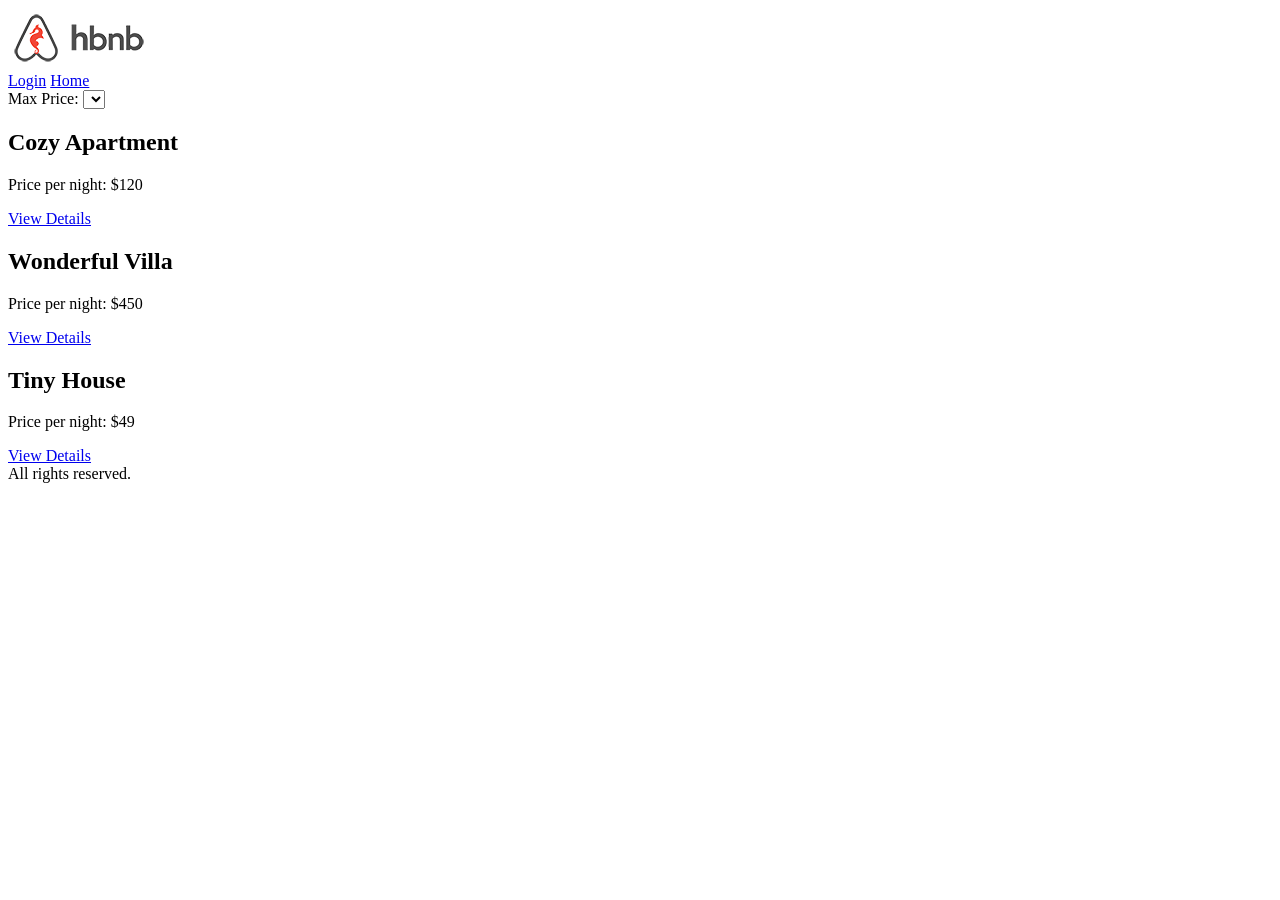
==== part4/hbnb/index.html @ 1da1dd75 "add: first steps of the T0" ====
<!doctype html>
<html lang="en">
  <head>
    <meta charset="UTF-8" />
    <meta name="viewport" content="width=device-width, initial-scale=1.0" />
    <title>List of Places</title>
    <link rel="stylesheet" href="styles.css" />
  </head>
  <body>
    <header>
      <img src="images/logo.png" alt="Application logo" class="logo" />
      <nav>
        <a href="login.html" class="login-button">Login</a>
        <a href="index.html">Home</a>
      </nav>
    </header>
    <main>
      <section id="filter">
        <label for="price-filter">Max Price:</label>
        <select id="price-filter">
          <!-- Options will be populated dynamically -->
        </select>
      </section>
      <section id="places-list">
        <article class="place-card">
          <h2>Cozy Apartment</h2>
          <p>Price per night: $120</p>
          <a href="place.html" class="details-button">View Details</a>
        </article>
        <article class="place-card">
          <h2>Wonderful Villa</h2>
          <p>Price per night: $450</p>
          <a href="place.html" class="details-button">View Details</a>
        </article>
        <article class="place-card">
          <h2>Tiny House</h2>
          <p>Price per night: $49</p>
          <a href="place.html" class="details-button">View Details</a>
        </article>
      </section>
    </main>
    <script src="scripts.js"></script>
    <footer>All rights reserved.</footer>
  </body>
</html>
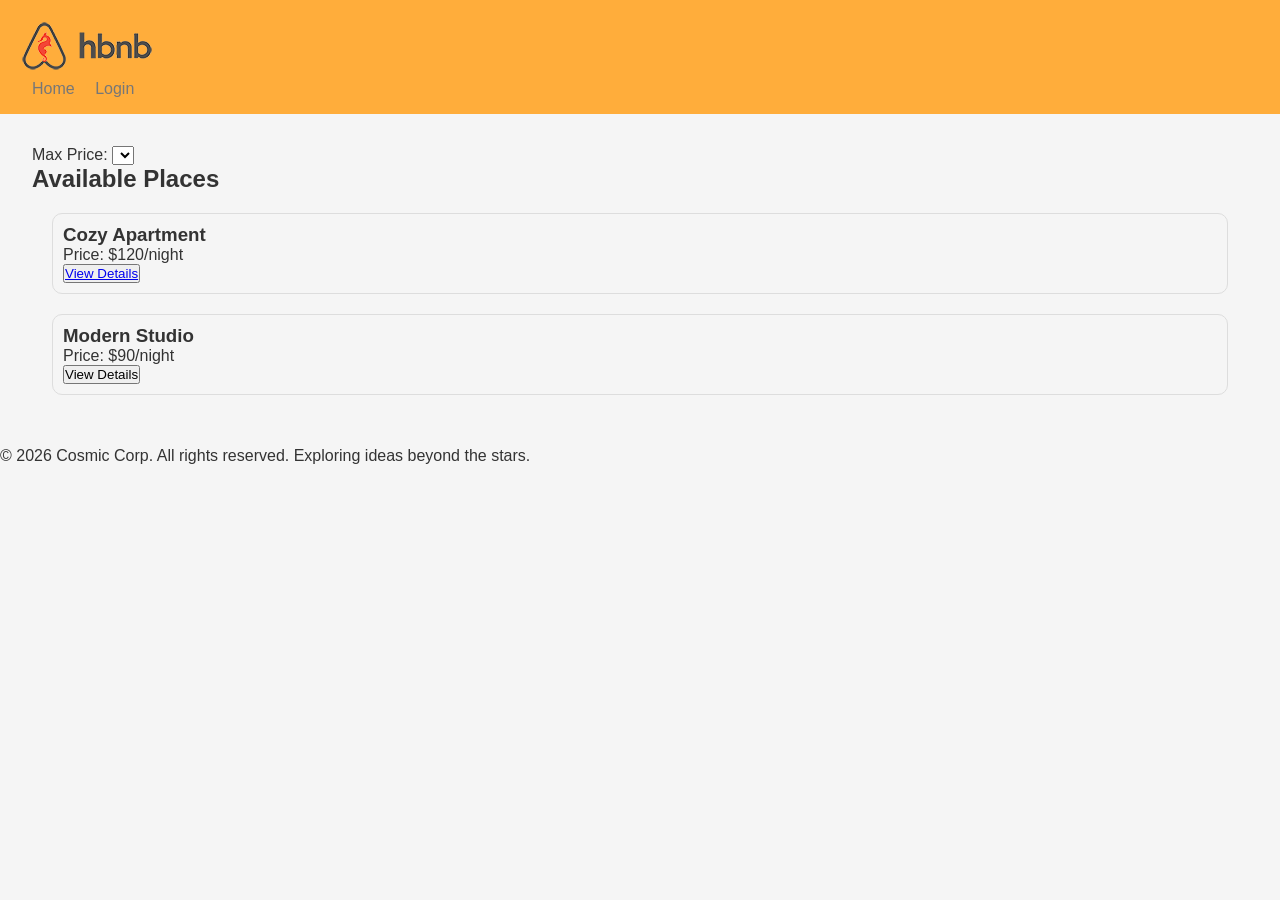
==== commit eea5d930: "Refactor: Remove user, review, and repository models; restructure project - Deleted Review and User " ====
--- a/part4/hbnb/index.html
+++ b/part4/hbnb/index.html
@@ -1,45 +1,50 @@
-<!doctype html>
+<!DOCTYPE html>
 <html lang="en">
-  <head>
-    <meta charset="UTF-8" />
-    <meta name="viewport" content="width=device-width, initial-scale=1.0" />
-    <title>List of Places</title>
-    <link rel="stylesheet" href="styles.css" />
-  </head>
-  <body>
-    <header>
-      <img src="images/logo.png" alt="Application logo" class="logo" />
-      <nav>
-        <a href="login.html" class="login-button">Login</a>
-        <a href="index.html">Home</a>
-      </nav>
-    </header>
-    <main>
-      <section id="filter">
-        <label for="price-filter">Max Price:</label>
-        <select id="price-filter">
-          <!-- Options will be populated dynamically -->
-        </select>
-      </section>
-      <section id="places-list">
-        <article class="place-card">
-          <h2>Cozy Apartment</h2>
-          <p>Price per night: $120</p>
-          <a href="place.html" class="details-button">View Details</a>
-        </article>
-        <article class="place-card">
-          <h2>Wonderful Villa</h2>
-          <p>Price per night: $450</p>
-          <a href="place.html" class="details-button">View Details</a>
-        </article>
-        <article class="place-card">
-          <h2>Tiny House</h2>
-          <p>Price per night: $49</p>
-          <a href="place.html" class="details-button">View Details</a>
-        </article>
-      </section>
-    </main>
-    <script src="scripts.js"></script>
-    <footer>All rights reserved.</footer>
-  </body>
+
+<head>
+  <meta charset="UTF-8">
+  <meta name="viewport" content="width=device-width, initial-scale=1.0">
+  <title>List of Places</title>
+  <link rel="stylesheet" href="styles.css">
+</head>
+
+<body>
+  <header>
+    <img src="images/logo.png" alt="logo.png">
+    <nav>
+      <a href="index.html">Home</a>
+      <a href="login.html">Login</a>
+    </nav>
+  </header>
+  <main>
+    <section id="filter">
+      <label for="price-filter">Max Price:</label>
+      <select id="price-filter">
+        <!-- Options will be populated dynamically -->
+      </select>
+    </section>
+    <section id="places-list">
+      <!-- List of places will be populated dynamically -->
+
+      <h2>Available Places</h2>
+
+      <article class="place-card">
+        <h3>Cozy Apartment</h3>
+        <p>Price: $120/night</p>
+        <button class="details-button"><a href="place.html">View Details</a></button>
+      </article>
+
+      <article class="place-card">
+        <h3>Modern Studio</h3>
+        <p>Price: $90/night</p>
+        <button class="details-button">View Details</button>
+      </article>
+    </section>
+  </main>
+  <footer>
+    <p>© 2026 Cosmic Corp. All rights reserved. Exploring ideas beyond the stars.</p>
+  </footer>
+  <script src="scripts.js"></script>
+</body>
+
 </html>
--- a/part4/hbnb/styles.css
+++ b/part4/hbnb/styles.css
@@ -0,0 +1,44 @@
+:root {
+    --primary-color: #ffad3b;
+    --secondary-color: #2a6f97;
+    --third-color: #f5f5f5;
+
+    --text-color: #333333;
+    --text-light: #777777;
+}
+
+* {
+    box-sizing: border-box;
+    margin: 0;
+    padding: 0;
+    font-family: Arial, sans-serif;
+}
+
+body {
+    background-color: var(--third-color);
+    color: var(--text-color);
+}
+
+header {
+    background-color: var(--primary-color);
+    color: #fff;
+    padding: 1rem;
+}
+
+nav a {
+    color: var(--text-light);
+    text-decoration: none;
+    margin-left: 1rem;
+}
+
+main {
+    padding: 2rem;
+}
+
+.review-card,
+.place-card {
+  margin: 20px;
+  padding: 10px;
+  border: 1px solid #ddd;
+  border-radius: 10px;
+}
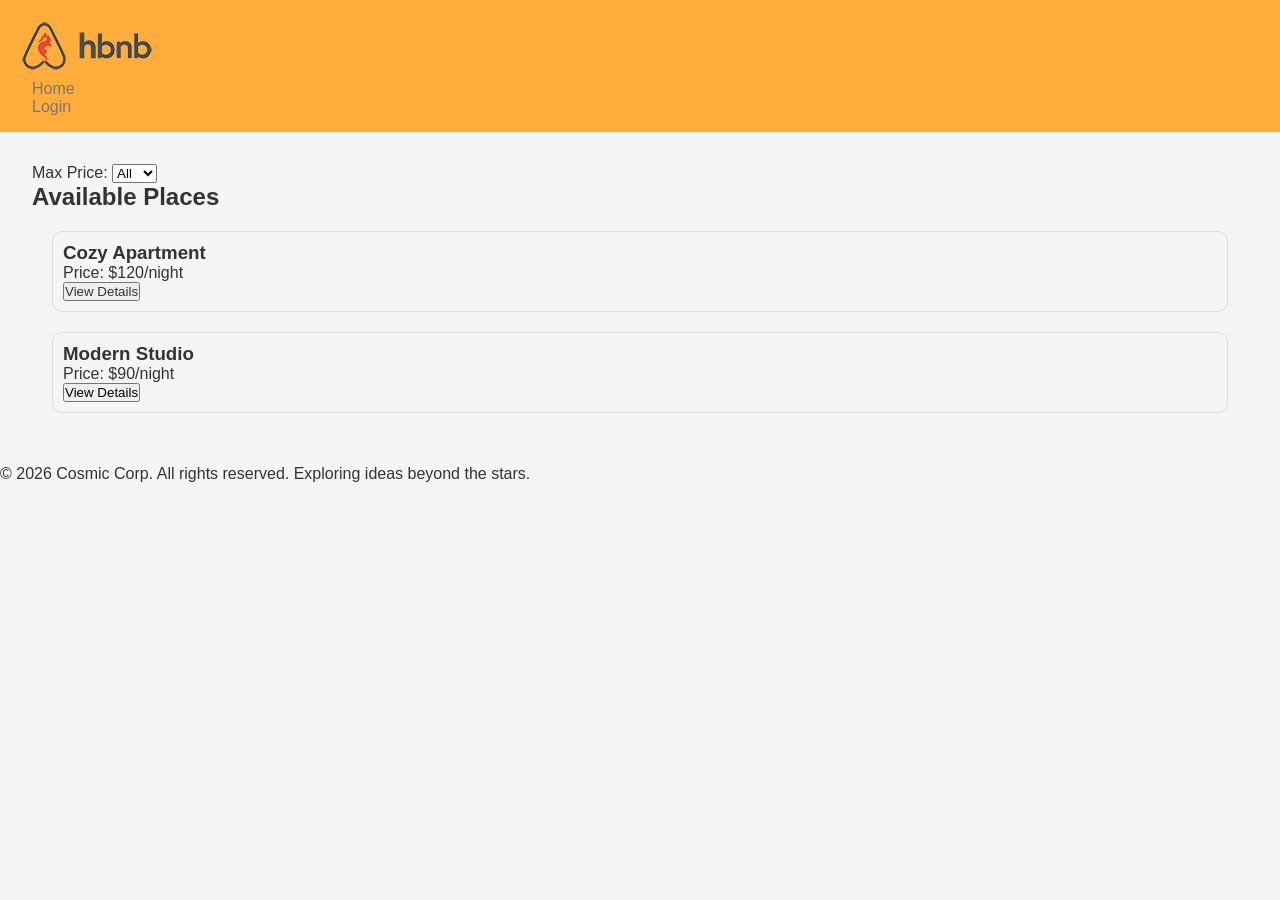
==== commit 51a8735a: "add: enhance login functionality with error handling and display" ====
--- a/part4/hbnb/index.html
+++ b/part4/hbnb/index.html
@@ -13,7 +13,7 @@
     <img src="images/logo.png" alt="logo.png">
     <nav>
       <a href="index.html">Home</a>
-      <a href="login.html">Login</a>
+      <a href="login.html" id="login-link">Login</a>
     </nav>
   </header>
   <main>
--- a/part4/hbnb/styles.css
+++ b/part4/hbnb/styles.css
@@ -42,3 +42,12 @@
   border: 1px solid #ddd;
   border-radius: 10px;
 }
+
+#error-login {
+  color: red;
+}
+
+.details-button a {
+  text-decoration: none;
+  color: var(--text-color);
+}
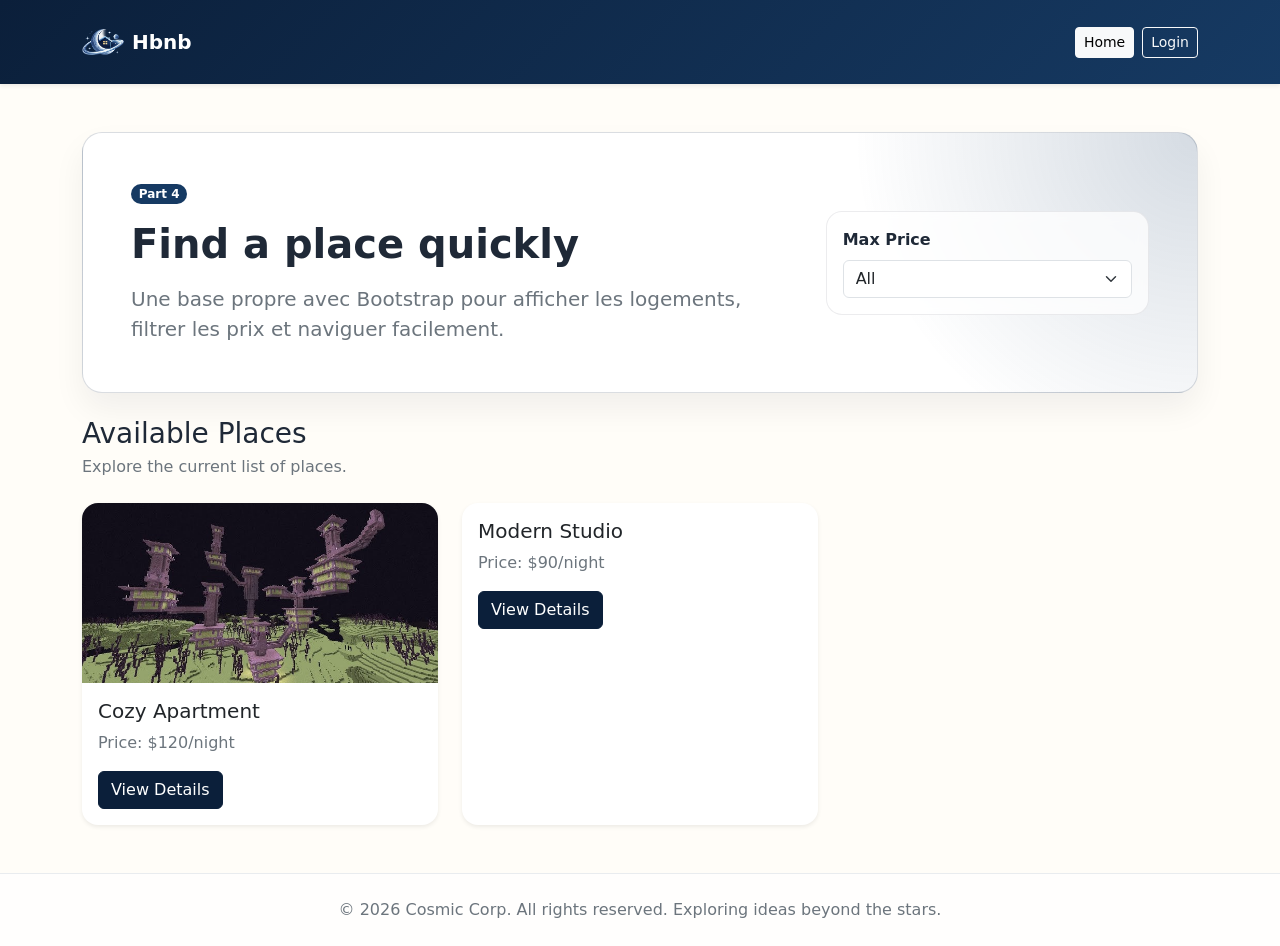
==== commit 16c5c78e: "Refactor code structure for improved readability and maintainability" ====
--- a/part4/hbnb/index.html
+++ b/part4/hbnb/index.html
@@ -5,46 +5,91 @@
   <meta charset="UTF-8">
   <meta name="viewport" content="width=device-width, initial-scale=1.0">
   <title>List of Places</title>
+  <link rel="preconnect" href="https://cdn.jsdelivr.net">
+  <link href="https://cdn.jsdelivr.net/npm/bootstrap@5.3.3/dist/css/bootstrap.min.css" rel="stylesheet"
+    integrity="sha384-QWTKZyjpPEjISv5WaRU9OFeRpok6YctnYmDr5pNlyT2bRjXh0JMhjY6hW+ALEwIH" crossorigin="anonymous">
+  <link rel="icon" href="images/favicon.ico" type="image/ico">
   <link rel="stylesheet" href="styles.css">
 </head>
 
 <body>
-  <header>
-    <img src="images/logo.png" alt="logo.png">
-    <nav>
-      <a href="index.html">Home</a>
-      <a href="login.html" id="login-link">Login</a>
+  <header class="site-header shadow-sm">
+    <nav class="navbar navbar-expand-lg">
+      <div class="container py-2">
+        <a class="navbar-brand d-flex align-items-center gap-2 fw-semibold text-white m-0" href="index.html">
+          <img src="images/logo.png" alt="Hbnb logo" class="site-logo">
+          <span>Hbnb</span>
+        </a>
+        <div class="d-flex align-items-center gap-2 ms-auto">
+          <a href="index.html" class="btn btn-light btn-sm">Home</a>
+          <a href="login.html" id="login-link" class="btn btn-outline-light btn-sm">Login</a>
+          <button id="logout" class="btn btn-dark btn-sm" type="button">Logout</button>
+        </div>
+      </div>
     </nav>
   </header>
-  <main>
-    <section id="filter">
-      <label for="price-filter">Max Price:</label>
-      <select id="price-filter">
-        <!-- Options will be populated dynamically -->
-      </select>
-    </section>
-    <section id="places-list">
-      <!-- List of places will be populated dynamically -->
 
-      <h2>Available Places</h2>
+  <main class="py-5">
+    <section class="container">
+      <div class="hero-card p-4 p-lg-5 mb-4">
+        <div class="row g-4 align-items-center">
+          <div class="col-lg-8">
+            <span class="badge rounded-pill text-bg-warning mb-3">Part 4</span>
+            <h1 class="display-6 fw-bold mb-3">Find a place quickly</h1>
+            <p class="lead text-secondary mb-0">Une base propre avec Bootstrap pour afficher les logements, filtrer les
+              prix et naviguer facilement.</p>
+          </div>
+          <div class="col-lg-4">
+            <section id="filter" class="filter-panel">
+              <label for="price-filter" class="form-label fw-semibold">Max Price</label>
+              <select id="price-filter" class="form-select">
+                <!-- Options will be populated dynamically -->
+              </select>
+            </section>
+          </div>
+        </div>
+      </div>
 
-      <article class="place-card">
-        <h3>Cozy Apartment</h3>
-        <p>Price: $120/night</p>
-        <button class="details-button"><a href="place.html">View Details</a></button>
-      </article>
+      <section class="d-flex justify-content-between align-items-center mb-4">
+        <div>
+          <h2 class="h3 mb-1">Available Places</h2>
+          <p class="text-secondary mb-0">Explore the current list of places.</p>
+        </div>
+      </section>
 
-      <article class="place-card">
-        <h3>Modern Studio</h3>
-        <p>Price: $90/night</p>
-        <button class="details-button">View Details</button>
-      </article>
+      <section id="places-list" class="row g-4">
+        <!-- List of places will be populated dynamically -->
+        <article class="place-card col-md-6 col-xl-4">
+          <div class="card h-100 border-0 shadow-sm">
+            <img src="images/placeholder.jpg" class="card-img-top" alt="Place image">
+            <div class="card-body">
+              <h3 class="h5 card-title">Cozy Apartment</h3>
+              <p class="card-text text-secondary">Price: $120/night</p>
+              <a href="place.html" class="btn btn-warning details-button">View Details</a>
+            </div>
+          </div>
+        </article>
+
+        <article class="place-card col-md-6 col-xl-4">
+          <div class="card h-100 border-0 shadow-sm">
+            <div class="card-body">
+              <h3 class="h5 card-title">Modern Studio</h3>
+              <p class="card-text text-secondary">Price: $90/night</p>
+              <a href="place.html" class="btn btn-warning details-button">View Details</a>
+            </div>
+          </div>
+        </article>
+      </section>
     </section>
   </main>
-  <footer>
-    <p>© 2026 Cosmic Corp. All rights reserved. Exploring ideas beyond the stars.</p>
+
+  <footer class="site-footer py-4 mt-auto">
+    <div class="container text-center text-secondary">
+      <p class="mb-0">© 2026 Cosmic Corp. All rights reserved. Exploring ideas beyond the stars.</p>
+    </div>
   </footer>
+
   <script src="scripts.js"></script>
 </body>
 
-</html>
+</html>
--- a/part4/hbnb/styles.css
+++ b/part4/hbnb/styles.css
@@ -1,53 +1,149 @@
 :root {
-    --primary-color: #ffad3b;
-    --secondary-color: #2a6f97;
-    --third-color: #f5f5f5;
-
-    --text-color: #333333;
-    --text-light: #777777;
+    --primary-color: #0b1f3a;
+    --primary-gradient: #163a63;
+    --primary-soft: #e7eef8;
+    --primary-soft-strong: #cddcee;
+    --secondary-color: #0f172a;
+    --third-color: #fffdf8;
+    --surface-color: #ffffff;
+    --surface-muted: rgba(255, 255, 255, 0.75);
+    --surface-accent: var(--primary-soft);
+    --border-soft: #e9ecef;
+    --border-strong: rgba(15, 23, 42, 0.08);
+    --accent-border: rgba(11, 31, 58, 0.15);
+    --accent-border-strong: rgba(11, 31, 58, 0.22);
+    --accent-glow: rgba(22, 58, 99, 0.18);
+    --shadow-color: rgba(15, 23, 42, 0.06);
+    --shadow-color-hover: rgba(15, 23, 42, 0.08);
+    --text-color: #1f2937;
+    --text-light: #6b7280;
+    --danger-color: #dc3545;
+    --button-text-color: #ffffff;
+    --button-bg-color: var(--primary-color);
+    --button-border-color: var(--primary-color);
+    --button-hover-bg-color: var(--primary-gradient);
+    --button-hover-border-color: var(--primary-gradient);
+    --button-active-bg-color: #08172b;
+    --button-active-border-color: #08172b;
+    --badge-text-color: #ffffff;
+    --badge-bg-color: var(--primary-gradient);
 }
 
 * {
     box-sizing: border-box;
     margin: 0;
     padding: 0;
-    font-family: Arial, sans-serif;
 }
 
 body {
+    min-height: 100vh;
     background-color: var(--third-color);
     color: var(--text-color);
+    display: flex;
+    flex-direction: column;
 }
 
-header {
-    background-color: var(--primary-color);
-    color: #fff;
+.site-header {
+    background: linear-gradient(135deg, var(--primary-color) 0%, var(--primary-gradient) 100%);
+}
+
+.site-logo {
+    width: 42px;
+    height: 42px;
+    object-fit: contain;
+}
+
+.hero-card,
+.detail-panel {
+    background:
+        radial-gradient(circle at top right, var(--accent-glow), transparent 30%),
+        var(--surface-color);
+    border: 1px solid var(--accent-border);
+    border-radius: 1.25rem;
+    box-shadow: 0 1rem 2rem var(--shadow-color);
+}
+
+.filter-panel {
+    background-color: var(--surface-muted);
+    border: 1px solid var(--border-strong);
+    border-radius: 1rem;
+    padding: 1rem;
+    backdrop-filter: blur(6px);
+}
+
+.place-card .card,
+.review-card .card,
+#login-form,
+#review-form,
+#add-review {
+    border-radius: 1rem;
+}
+
+.place-card .card,
+.review-card .card {
+    transition: transform 0.2s ease, box-shadow 0.2s ease;
+}
+
+.place-card .card:hover,
+.review-card .card:hover {
+    transform: translateY(-4px);
+    box-shadow: 0 1rem 2rem var(--shadow-color-hover);
+}
+
+.card-img-top {
+  height: 180px;
+  object-fit: cover;
+  border-top-left-radius: 1rem;
+  border-top-right-radius: 1rem;
+}
+
+main {
+    flex: 1;
+}
+
+.info-chip {
+    background-color: var(--surface-accent);
+    border: 1px solid var(--accent-border-strong);
+    border-radius: 0.9rem;
     padding: 1rem;
 }
 
-nav a {
-    color: var(--text-light);
-    text-decoration: none;
-    margin-left: 1rem;
+#error-login {
+    color: var(--danger-color);
 }
 
-main {
-    padding: 2rem;
+.details-button {
+    text-decoration: none;
+    color: var(--button-text-color);
 }
 
-.review-card,
-.place-card {
-  margin: 20px;
-  padding: 10px;
-  border: 1px solid #ddd;
-  border-radius: 10px;
+.btn-warning {
+    --bs-btn-color: var(--button-text-color);
+    --bs-btn-bg: var(--button-bg-color);
+    --bs-btn-border-color: var(--button-border-color);
+    --bs-btn-hover-color: var(--button-text-color);
+    --bs-btn-hover-bg: var(--button-hover-bg-color);
+    --bs-btn-hover-border-color: var(--button-hover-border-color);
+    --bs-btn-active-color: var(--button-text-color);
+    --bs-btn-active-bg: var(--button-active-bg-color);
+    --bs-btn-active-border-color: var(--button-active-border-color);
+    --bs-btn-disabled-color: var(--button-text-color);
+    --bs-btn-disabled-bg: var(--button-bg-color);
+    --bs-btn-disabled-border-color: var(--button-border-color);
 }
 
-#error-login {
-  color: red;
+.text-bg-warning {
+    color: var(--badge-text-color) !important;
+    background-color: var(--badge-bg-color) !important;
 }
 
-.details-button a {
-  text-decoration: none;
-  color: var(--text-color);
+.site-footer {
+    border-top: 1px solid var(--border-soft);
+    background-color: var(--surface-muted);
 }
+
+@media (max-width: 576px) {
+    .navbar .btn {
+        padding-inline: 0.65rem;
+    }
+}
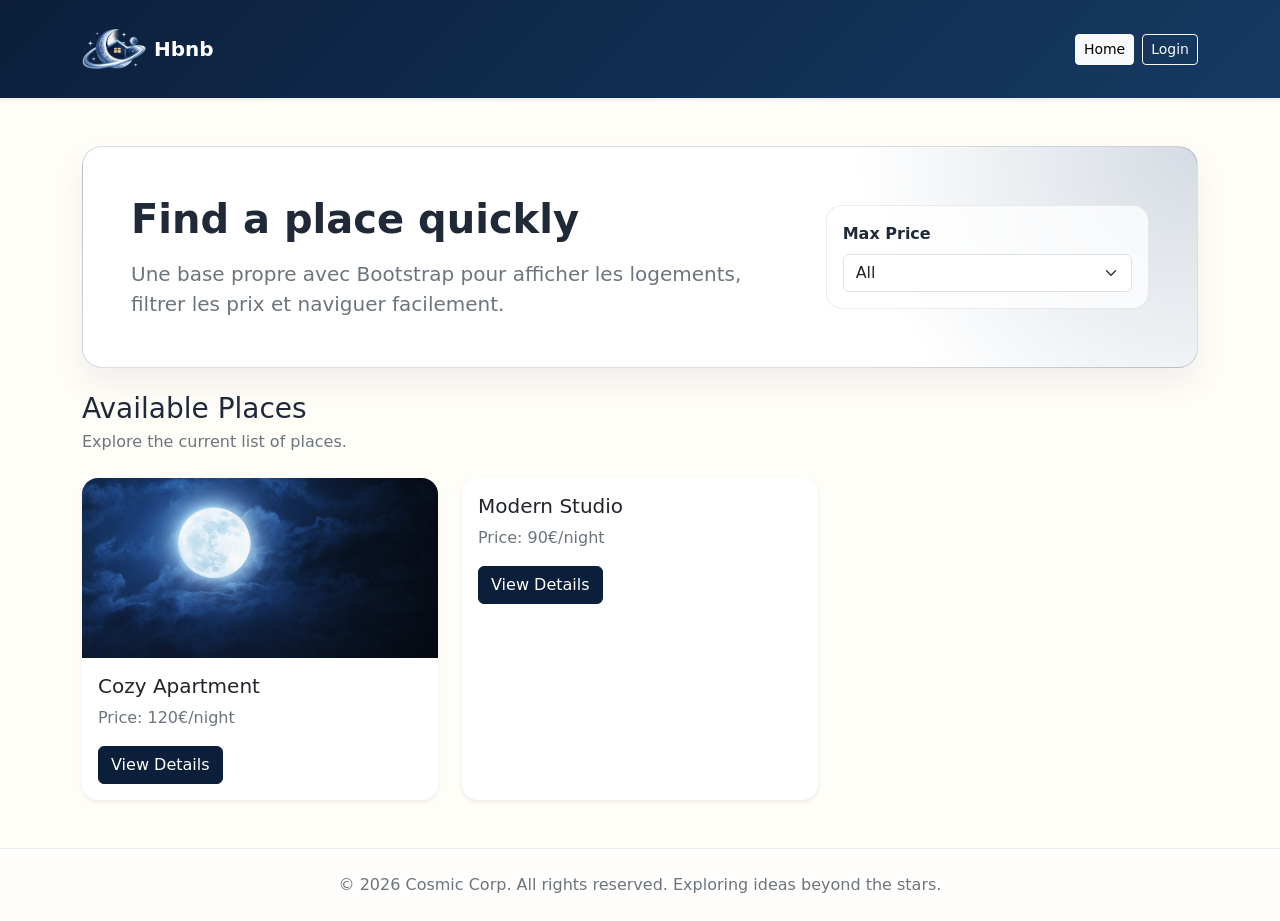
==== commit 3cc6b009: "Add new image for place with ID d509a5ff-408e-445d-8c38-40ec124d6638" ====
--- a/part4/hbnb/index.html
+++ b/part4/hbnb/index.html
@@ -8,16 +8,16 @@
   <link rel="preconnect" href="https://cdn.jsdelivr.net">
   <link href="https://cdn.jsdelivr.net/npm/bootstrap@5.3.3/dist/css/bootstrap.min.css" rel="stylesheet"
     integrity="sha384-QWTKZyjpPEjISv5WaRU9OFeRpok6YctnYmDr5pNlyT2bRjXh0JMhjY6hW+ALEwIH" crossorigin="anonymous">
-  <link rel="icon" href="images/favicon.ico" type="image/ico">
+  <link rel="icon" href="images/assets/favicon.ico" type="image/ico">
   <link rel="stylesheet" href="styles.css">
 </head>
 
 <body>
   <header class="site-header shadow-sm">
     <nav class="navbar navbar-expand-lg">
-      <div class="container py-2">
+      <div class="container py-1">
         <a class="navbar-brand d-flex align-items-center gap-2 fw-semibold text-white m-0" href="index.html">
-          <img src="images/logo.png" alt="Hbnb logo" class="site-logo">
+          <img src="images/assets/logo.png" alt="Hbnb logo" class="site-logo">
           <span>Hbnb</span>
         </a>
         <div class="d-flex align-items-center gap-2 ms-auto">
@@ -34,7 +34,6 @@
       <div class="hero-card p-4 p-lg-5 mb-4">
         <div class="row g-4 align-items-center">
           <div class="col-lg-8">
-            <span class="badge rounded-pill text-bg-warning mb-3">Part 4</span>
             <h1 class="display-6 fw-bold mb-3">Find a place quickly</h1>
             <p class="lead text-secondary mb-0">Une base propre avec Bootstrap pour afficher les logements, filtrer les
               prix et naviguer facilement.</p>
@@ -61,10 +60,10 @@
         <!-- List of places will be populated dynamically -->
         <article class="place-card col-md-6 col-xl-4">
           <div class="card h-100 border-0 shadow-sm">
-            <img src="images/placeholder.jpg" class="card-img-top" alt="Place image">
+            <img src="images/assets/placeholder.jpg" class="card-img-top" alt="Place image">
             <div class="card-body">
               <h3 class="h5 card-title">Cozy Apartment</h3>
-              <p class="card-text text-secondary">Price: $120/night</p>
+              <p class="card-text text-secondary">Price: 120€/night</p>
               <a href="place.html" class="btn btn-warning details-button">View Details</a>
             </div>
           </div>
@@ -74,7 +73,7 @@
           <div class="card h-100 border-0 shadow-sm">
             <div class="card-body">
               <h3 class="h5 card-title">Modern Studio</h3>
-              <p class="card-text text-secondary">Price: $90/night</p>
+              <p class="card-text text-secondary">Price: 90€/night</p>
               <a href="place.html" class="btn btn-warning details-button">View Details</a>
             </div>
           </div>
@@ -92,4 +91,4 @@
   <script src="scripts.js"></script>
 </body>
 
-</html>+</html>
--- a/part4/hbnb/styles.css
+++ b/part4/hbnb/styles.css
@@ -48,8 +48,8 @@
 }
 
 .site-logo {
-    width: 42px;
-    height: 42px;
+    width: 64px;
+    height: 64px;
     object-fit: contain;
 }
 
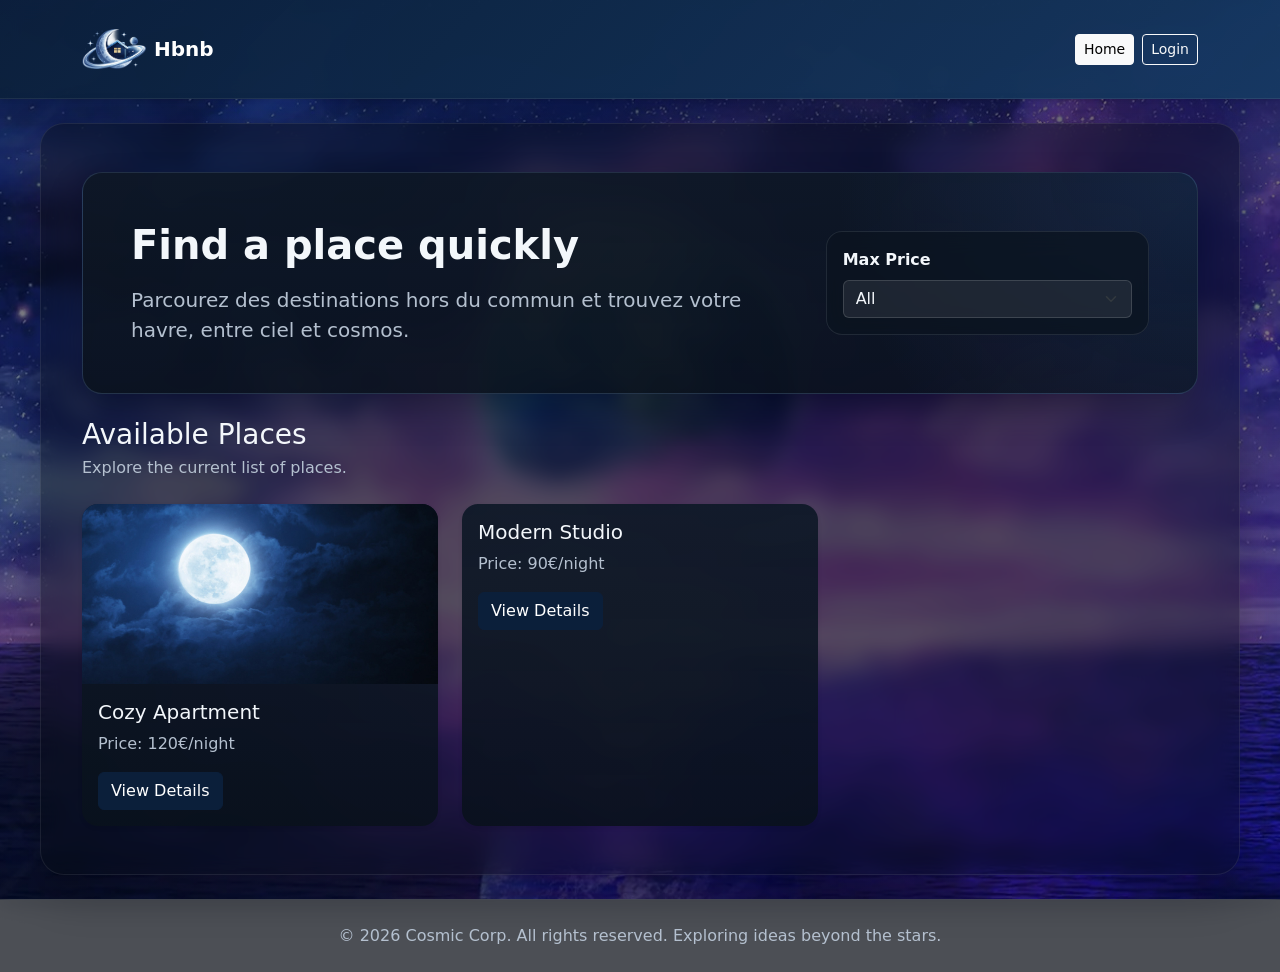
==== commit 960690c6: "Add authentication, place management, and review functionalities - Implemented authentication checks" ====
--- a/part4/hbnb/index.html
+++ b/part4/hbnb/index.html
@@ -10,6 +10,7 @@
     integrity="sha384-QWTKZyjpPEjISv5WaRU9OFeRpok6YctnYmDr5pNlyT2bRjXh0JMhjY6hW+ALEwIH" crossorigin="anonymous">
   <link rel="icon" href="images/assets/favicon.ico" type="image/ico">
   <link rel="stylesheet" href="styles.css">
+  <script type="module" src="scripts/main.js"></script>
 </head>
 
 <body>
@@ -35,8 +36,7 @@
         <div class="row g-4 align-items-center">
           <div class="col-lg-8">
             <h1 class="display-6 fw-bold mb-3">Find a place quickly</h1>
-            <p class="lead text-secondary mb-0">Une base propre avec Bootstrap pour afficher les logements, filtrer les
-              prix et naviguer facilement.</p>
+            <p class="lead text-secondary mb-0">Parcourez des destinations hors du commun et trouvez votre havre, entre ciel et cosmos.</p>
           </div>
           <div class="col-lg-4">
             <section id="filter" class="filter-panel">
@@ -87,8 +87,6 @@
       <p class="mb-0">© 2026 Cosmic Corp. All rights reserved. Exploring ideas beyond the stars.</p>
     </div>
   </footer>
-
-  <script src="scripts.js"></script>
 </body>
 
 </html>
--- a/part4/hbnb/styles.css
+++ b/part4/hbnb/styles.css
@@ -1,22 +1,22 @@
 :root {
     --primary-color: #0b1f3a;
     --primary-gradient: #163a63;
-    --primary-soft: #e7eef8;
-    --primary-soft-strong: #cddcee;
-    --secondary-color: #0f172a;
-    --third-color: #fffdf8;
-    --surface-color: #ffffff;
-    --surface-muted: rgba(255, 255, 255, 0.75);
-    --surface-accent: var(--primary-soft);
-    --border-soft: #e9ecef;
-    --border-strong: rgba(15, 23, 42, 0.08);
-    --accent-border: rgba(11, 31, 58, 0.15);
-    --accent-border-strong: rgba(11, 31, 58, 0.22);
-    --accent-glow: rgba(22, 58, 99, 0.18);
-    --shadow-color: rgba(15, 23, 42, 0.06);
-    --shadow-color-hover: rgba(15, 23, 42, 0.08);
-    --text-color: #1f2937;
-    --text-light: #6b7280;
+    --primary-soft: #16304f;
+    --primary-soft-strong: #27486f;
+    --secondary-color: #08111d;
+    --third-color: #060b12;
+    --surface-color: rgba(10, 18, 30, 0.82);
+    --surface-muted: rgba(12, 20, 33, 0.72);
+    --surface-accent: rgba(20, 40, 66, 0.88);
+    --border-soft: rgba(226, 232, 240, 0.14);
+    --border-strong: rgba(226, 232, 240, 0.1);
+    --accent-border: rgba(147, 197, 253, 0.16);
+    --accent-border-strong: rgba(147, 197, 253, 0.26);
+    --accent-glow: rgba(59, 130, 246, 0.18);
+    --shadow-color: rgba(2, 6, 23, 0.34);
+    --shadow-color-hover: rgba(2, 6, 23, 0.48);
+    --text-color: #f3f7fb;
+    --text-light: #b4c0cf;
     --danger-color: #dc3545;
     --button-text-color: #ffffff;
     --button-bg-color: var(--primary-color);
@@ -37,14 +37,37 @@
 
 body {
     min-height: 100vh;
-    background-color: var(--third-color);
+    background-image: url("images/assets/background.png");
+    background-size: cover;
+    background-position: center;
+    background-repeat: no-repeat;
+    background-attachment: fixed;
     color: var(--text-color);
     display: flex;
     flex-direction: column;
+    position: relative;
+}
+
+body::before {
+    content: "";
+    position: fixed;
+    inset: 0;
+    background:
+        linear-gradient(180deg, rgba(4, 8, 15, 0.58), rgba(4, 8, 15, 0.34)),
+        radial-gradient(circle at top, rgba(22, 58, 99, 0.18), transparent 45%);
+    pointer-events: none;
+    z-index: 0;
+}
+
+body > * {
+    position: relative;
+    z-index: 1;
 }
 
 .site-header {
-    background: linear-gradient(135deg, var(--primary-color) 0%, var(--primary-gradient) 100%);
+    background: linear-gradient(135deg, rgba(11, 31, 58, 0.95) 0%, rgba(22, 58, 99, 0.92) 100%);
+    border-bottom: 1px solid rgba(255, 255, 255, 0.08);
+    backdrop-filter: blur(10px);
 }
 
 .site-logo {
@@ -56,8 +79,8 @@
 .hero-card,
 .detail-panel {
     background:
-        radial-gradient(circle at top right, var(--accent-glow), transparent 30%),
-        var(--surface-color);
+        radial-gradient(circle at top right, rgba(59, 130, 246, 0.12), transparent 32%),
+        linear-gradient(180deg, rgba(14, 24, 38, 0.92), rgba(10, 18, 30, 0.88));
     border: 1px solid var(--accent-border);
     border-radius: 1.25rem;
     box-shadow: 0 1rem 2rem var(--shadow-color);
@@ -68,7 +91,7 @@
     border: 1px solid var(--border-strong);
     border-radius: 1rem;
     padding: 1rem;
-    backdrop-filter: blur(6px);
+    backdrop-filter: blur(12px);
 }
 
 .place-card .card,
@@ -77,6 +100,10 @@
 #review-form,
 #add-review {
     border-radius: 1rem;
+    background:
+        linear-gradient(180deg, rgba(15, 25, 40, 0.94), rgba(9, 17, 28, 0.9));
+    border: 1px solid rgba(255, 255, 255, 0.08);
+    color: var(--text-color);
 }
 
 .place-card .card,
@@ -99,6 +126,33 @@
 
 main {
     flex: 1;
+    width: min(1200px, calc(100% - 2rem));
+    margin: 1.5rem auto;
+    background: rgba(6, 11, 18, 0.38);
+    border: 1px solid rgba(255, 255, 255, 0.08);
+    border-radius: 1.5rem;
+    backdrop-filter: blur(10px);
+    box-shadow: 0 1.25rem 3rem rgba(0, 0, 0, 0.28);
+}
+
+.add-review-page {
+    display: flex;
+    align-items: center;
+}
+
+#add-review {
+    width: min(100%, 680px);
+    margin: 0 auto;
+    background:
+        radial-gradient(circle at top right, var(--accent-glow), transparent 30%),
+        var(--surface-color);
+    border: 1px solid var(--accent-border);
+}
+
+#review-btn {
+    display: flex;
+    justify-content: center;
+    margin: 2rem 0 0;
 }
 
 .info-chip {
@@ -110,6 +164,37 @@
 
 #error-login {
     color: var(--danger-color);
+}
+
+.text-secondary,
+.card-text.text-secondary,
+.lead.text-secondary,
+.mb-0.text-secondary {
+    color: var(--text-light) !important;
+}
+
+.form-control,
+.form-select {
+    background-color: rgba(255, 255, 255, 0.08);
+    border: 1px solid rgba(255, 255, 255, 0.14);
+    color: var(--text-color);
+}
+
+.form-control:focus,
+.form-select:focus {
+    background-color: rgba(255, 255, 255, 0.1);
+    border-color: rgba(147, 197, 253, 0.45);
+    color: var(--text-color);
+    box-shadow: 0 0 0 0.2rem rgba(59, 130, 246, 0.18);
+}
+
+.form-control::placeholder {
+    color: rgba(243, 247, 251, 0.55);
+}
+
+.form-select option {
+    background-color: #0b1420;
+    color: var(--text-color);
 }
 
 .details-button {
@@ -139,10 +224,88 @@
 
 .site-footer {
     border-top: 1px solid var(--border-soft);
-    background-color: var(--surface-muted);
+    background-color: rgba(7, 12, 20, 0.72);
+    backdrop-filter: blur(10px);
+}
+
+.rating-stars {
+  font-size: 2rem;
+  cursor: pointer;
+}
+
+.rating-stars span {
+  color: #ccc;
+  transition: color 0.2s;
+}
+
+.rating-stars span.active {
+  color: gold;
+}
+
+.place-gallery-img {
+  height: 400px;
+  object-fit: cover;
+  cursor: pointer;
+}
+
+.place-modal-img {
+  width: 100%;
+  max-height: 80vh;
+  object-fit: contain;
+  background: #000;
+}
+
+.modal-close-btn {
+  position: absolute;
+  top: 15px;
+  right: 15px;
+  z-index: 10;
+
+  background-color: rgba(0, 0, 0, 0.6);
+  border-radius: 50%;
+  padding: 10px;
+}
+
+.modal-close-btn:hover {
+  background-color: rgba(0, 0, 0, 0.8);
+}
+
+#placeModalCarousel,
+#placeModalCarousel .carousel-inner,
+#placeModalCarousel .carousel-item {
+  height: 100vh;
+}
+
+.place-modal-slide {
+  width: 100%;
+  height: 100vh;
+  display: flex;
+  align-items: center;
+  justify-content: center;
+  background: #000;
+}
+
+.place-modal-img {
+  max-width: 100%;
+  max-height: 100%;
+  object-fit: contain;
+}
+
+.place-modal-img {
+  transition: transform 0.3s ease;
+}
+
+.place-modal-img:hover {
+  transform: scale(1.02);
 }
 
 @media (max-width: 576px) {
+    main {
+        width: calc(100% - 1rem);
+        margin: 0.75rem auto;
+        border-radius: 1rem;
+    }
+
     .navbar .btn {
         padding-inline: 0.65rem;
     }
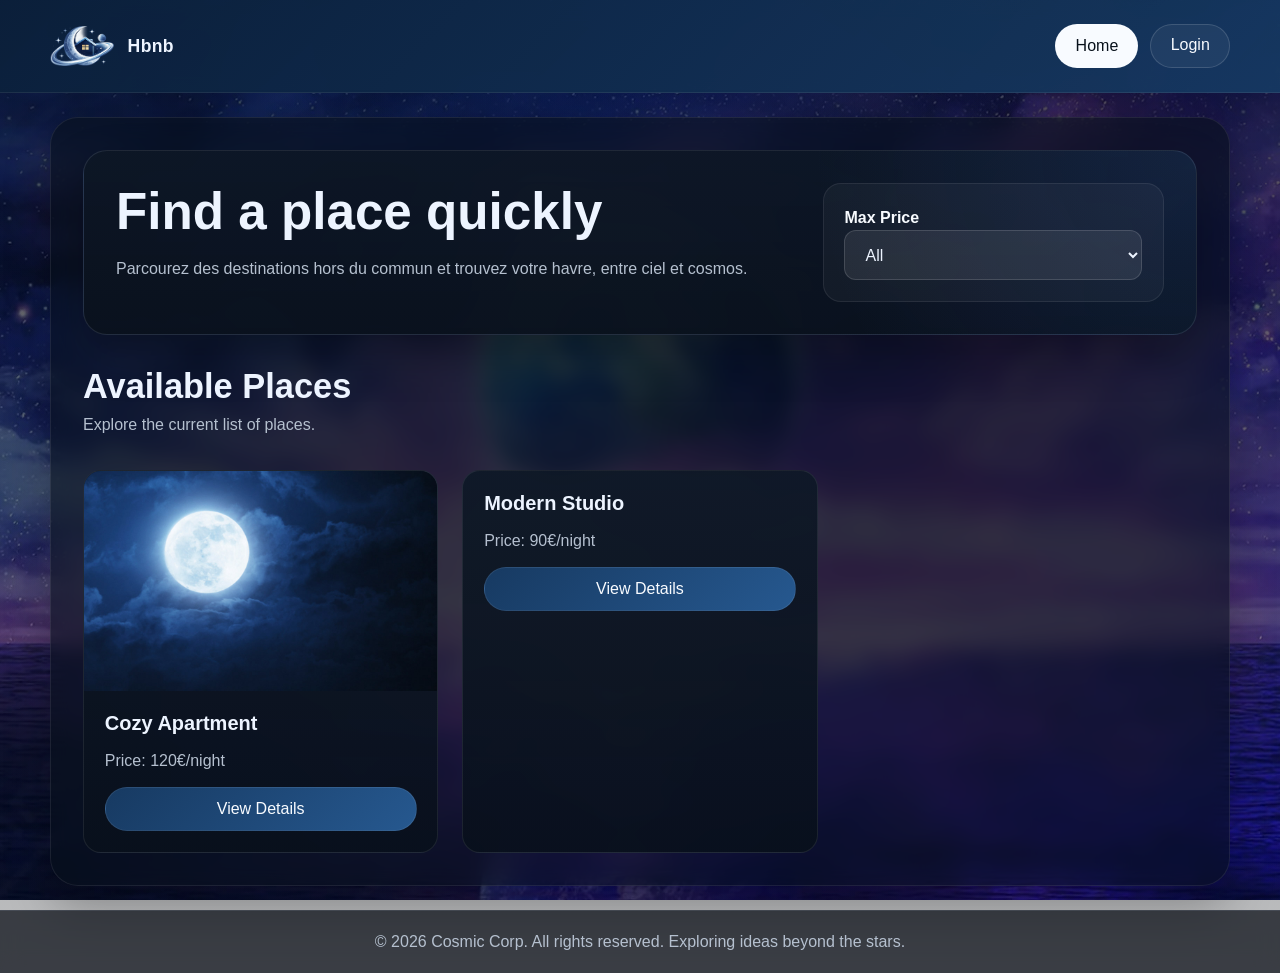
==== commit 14f74ad7: "Add new styles for components, layout, and pages - Created components.css for reusable UI components" ====
--- a/part4/hbnb/index.html
+++ b/part4/hbnb/index.html
@@ -5,76 +5,72 @@
   <meta charset="UTF-8">
   <meta name="viewport" content="width=device-width, initial-scale=1.0">
   <title>List of Places</title>
-  <link rel="preconnect" href="https://cdn.jsdelivr.net">
-  <link href="https://cdn.jsdelivr.net/npm/bootstrap@5.3.3/dist/css/bootstrap.min.css" rel="stylesheet"
-    integrity="sha384-QWTKZyjpPEjISv5WaRU9OFeRpok6YctnYmDr5pNlyT2bRjXh0JMhjY6hW+ALEwIH" crossorigin="anonymous">
   <link rel="icon" href="images/assets/favicon.ico" type="image/ico">
-  <link rel="stylesheet" href="styles.css">
+  <link rel="stylesheet" href="styles/global.css">
+  <link rel="stylesheet" href="styles/layout.css">
+  <link rel="stylesheet" href="styles/components.css">
+  <link rel="stylesheet" href="styles/pages/index.css">
   <script type="module" src="scripts/main.js"></script>
 </head>
 
 <body>
-  <header class="site-header shadow-sm">
-    <nav class="navbar navbar-expand-lg">
-      <div class="container py-1">
-        <a class="navbar-brand d-flex align-items-center gap-2 fw-semibold text-white m-0" href="index.html">
+  <header class="site-header">
+    <div class="site-container">
+      <nav class="site-nav">
+        <a class="site-brand" href="index.html">
           <img src="images/assets/logo.png" alt="Hbnb logo" class="site-logo">
           <span>Hbnb</span>
         </a>
-        <div class="d-flex align-items-center gap-2 ms-auto">
-          <a href="index.html" class="btn btn-light btn-sm">Home</a>
-          <a href="login.html" id="login-link" class="btn btn-outline-light btn-sm">Login</a>
-          <button id="logout" class="btn btn-dark btn-sm" type="button">Logout</button>
+        <div class="site-actions">
+          <a href="index.html" class="button button--light">Home</a>
+          <a href="login.html" id="login-link" class="button button--ghost">Login</a>
+          <button id="logout" class="button button--ghost" type="button">Logout</button>
         </div>
-      </div>
-    </nav>
+      </nav>
+    </div>
   </header>
 
-  <main class="py-5">
-    <section class="container">
-      <div class="hero-card p-4 p-lg-5 mb-4">
-        <div class="row g-4 align-items-center">
-          <div class="col-lg-8">
-            <h1 class="display-6 fw-bold mb-3">Find a place quickly</h1>
-            <p class="lead text-secondary mb-0">Parcourez des destinations hors du commun et trouvez votre havre, entre ciel et cosmos.</p>
-          </div>
-          <div class="col-lg-4">
-            <section id="filter" class="filter-panel">
-              <label for="price-filter" class="form-label fw-semibold">Max Price</label>
-              <select id="price-filter" class="form-select">
-                <!-- Options will be populated dynamically -->
-              </select>
-            </section>
-          </div>
-        </div>
+  <main class="page-stack">
+    <section class="panel home-hero">
+      <div>
+        <h1 class="home-hero-title">Find a place quickly</h1>
+        <p class="text-muted">Parcourez des destinations hors du commun et trouvez votre havre, entre ciel et cosmos.</p>
       </div>
+      <section id="filter" class="filter-panel">
+        <label for="price-filter" class="field-label">Max Price</label>
+        <select id="price-filter" class="select">
+          <!-- Options will be populated dynamically -->
+        </select>
+      </section>
+    </section>
 
-      <section class="d-flex justify-content-between align-items-center mb-4">
+    <section class="page-stack">
+      <section class="section-heading">
         <div>
-          <h2 class="h3 mb-1">Available Places</h2>
-          <p class="text-secondary mb-0">Explore the current list of places.</p>
+          <h2 class="section-title">Available Places</h2>
+          <p class="text-muted">Explore the current list of places.</p>
         </div>
       </section>
 
-      <section id="places-list" class="row g-4">
+      <section id="places-list" class="place-cards-grid">
         <!-- List of places will be populated dynamically -->
-        <article class="place-card col-md-6 col-xl-4">
-          <div class="card h-100 border-0 shadow-sm">
-            <img src="images/assets/placeholder.jpg" class="card-img-top" alt="Place image">
-            <div class="card-body">
-              <h3 class="h5 card-title">Cozy Apartment</h3>
-              <p class="card-text text-secondary">Price: 120€/night</p>
-              <a href="place.html" class="btn btn-warning details-button">View Details</a>
+        <article class="place-card">
+          <div class="card">
+            <img src="images/assets/placeholder.jpg" class="card-image" alt="Place image">
+            <div class="card-content">
+              <h3 class="card-title">Cozy Apartment</h3>
+              <p class="text-muted">Price: 120€/night</p>
+              <a href="place.html" class="button button--primary card-action">View Details</a>
             </div>
           </div>
         </article>
 
-        <article class="place-card col-md-6 col-xl-4">
-          <div class="card h-100 border-0 shadow-sm">
-            <div class="card-body">
-              <h3 class="h5 card-title">Modern Studio</h3>
-              <p class="card-text text-secondary">Price: 90€/night</p>
-              <a href="place.html" class="btn btn-warning details-button">View Details</a>
+        <article class="place-card">
+          <div class="card">
+            <div class="card-content">
+              <h3 class="card-title">Modern Studio</h3>
+              <p class="text-muted">Price: 90€/night</p>
+              <a href="place.html" class="button button--primary card-action">View Details</a>
             </div>
           </div>
         </article>
@@ -82,9 +78,9 @@
     </section>
   </main>
 
-  <footer class="site-footer py-4 mt-auto">
-    <div class="container text-center text-secondary">
-      <p class="mb-0">© 2026 Cosmic Corp. All rights reserved. Exploring ideas beyond the stars.</p>
+  <footer class="site-footer">
+    <div class="site-container">
+      <p class="text-muted">© 2026 Cosmic Corp. All rights reserved. Exploring ideas beyond the stars.</p>
     </div>
   </footer>
 </body>
--- a/part4/hbnb/styles/global.css
+++ b/part4/hbnb/styles/global.css
@@ -0,0 +1,124 @@
+:root {
+  --color-bg: #08111b;
+  --color-bg-soft: rgba(8, 17, 27, 0.58);
+  --color-panel: rgba(14, 24, 38, 0.9);
+  --color-panel-strong: rgba(10, 18, 30, 0.96);
+  --color-panel-soft: rgba(17, 31, 49, 0.86);
+  --color-border: rgba(148, 163, 184, 0.16);
+  --color-border-strong: rgba(148, 163, 184, 0.28);
+  --color-text: #edf4ff;
+  --color-text-muted: #b5c0cf;
+  --color-accent: #173a62;
+  --color-accent-strong: #26588f;
+  --color-accent-soft: rgba(37, 99, 235, 0.12);
+  --color-light: #f8fbff;
+  --color-danger: #ff7b7b;
+  --shadow-soft: 0 20px 45px rgba(0, 0, 0, 0.28);
+  --radius-lg: 24px;
+  --radius-md: 18px;
+  --radius-sm: 12px;
+  --site-width: 1180px;
+}
+
+* {
+  box-sizing: border-box;
+  margin: 0;
+  padding: 0;
+}
+
+html {
+  scroll-behavior: smooth;
+}
+
+body {
+  min-height: 100vh;
+  font-family: "Segoe UI", Tahoma, Geneva, Verdana, sans-serif;
+  color: var(--color-text);
+  background:
+    linear-gradient(180deg, rgba(4, 8, 14, 0.54), rgba(4, 8, 14, 0.26)),
+    url("../images/assets/background.png") center / cover fixed no-repeat;
+  display: flex;
+  flex-direction: column;
+  position: relative;
+}
+
+body::before {
+  content: "";
+  position: fixed;
+  inset: 0;
+  background:
+    radial-gradient(circle at top, rgba(37, 99, 235, 0.16), transparent 36%),
+    linear-gradient(180deg, rgba(2, 6, 12, 0.38), rgba(2, 6, 12, 0.12));
+  pointer-events: none;
+}
+
+body > * {
+  position: relative;
+  z-index: 1;
+}
+
+main {
+  width: min(var(--site-width), calc(100% - 2rem));
+  margin: 1.5rem auto;
+  padding: 2rem;
+  flex: 1;
+  background: var(--color-bg-soft);
+  border: 1px solid rgba(255, 255, 255, 0.08);
+  border-radius: 28px;
+  backdrop-filter: blur(10px);
+  box-shadow: var(--shadow-soft);
+}
+
+h1,
+h2,
+h3 {
+  line-height: 1.15;
+}
+
+p,
+label,
+li {
+  line-height: 1.6;
+}
+
+a {
+  color: inherit;
+  text-decoration: none;
+}
+
+img {
+  display: block;
+  max-width: 100%;
+}
+
+button,
+input,
+select,
+textarea {
+  font: inherit;
+}
+
+.text-muted {
+  color: var(--color-text-muted);
+}
+
+.visually-hidden {
+  position: absolute;
+  width: 1px;
+  height: 1px;
+  padding: 0;
+  margin: -1px;
+  overflow: hidden;
+  clip: rect(0, 0, 0, 0);
+  white-space: nowrap;
+  border: 0;
+}
+
+@media (max-width: 768px) {
+  main {
+    width: calc(100% - 1rem);
+    margin: 0.75rem auto;
+    padding: 1.25rem;
+    border-radius: 22px;
+  }
+}
--- a/part4/hbnb/styles/layout.css
+++ b/part4/hbnb/styles/layout.css
@@ -0,0 +1,85 @@
+.site-container {
+  width: min(var(--site-width), calc(100% - 2rem));
+  margin: 0 auto;
+}
+
+.site-header {
+  border-bottom: 1px solid rgba(255, 255, 255, 0.08);
+  background: linear-gradient(135deg, rgba(11, 31, 58, 0.96), rgba(22, 58, 99, 0.92));
+  backdrop-filter: blur(10px);
+}
+
+.site-nav {
+  min-height: 92px;
+  display: flex;
+  align-items: center;
+  justify-content: space-between;
+  gap: 1rem;
+}
+
+.site-brand {
+  display: inline-flex;
+  align-items: center;
+  gap: 0.85rem;
+  font-size: 1.1rem;
+  font-weight: 700;
+  letter-spacing: 0.02em;
+}
+
+.site-logo {
+  width: 64px;
+  height: 64px;
+  object-fit: contain;
+}
+
+.site-actions {
+  display: flex;
+  align-items: center;
+  gap: 0.75rem;
+}
+
+.site-footer {
+  border-top: 1px solid var(--color-border);
+  background: rgba(7, 12, 20, 0.72);
+  backdrop-filter: blur(10px);
+}
+
+.site-footer .site-container {
+  padding: 1.15rem 0;
+  text-align: center;
+}
+
+.page-stack {
+  display: flex;
+  flex-direction: column;
+  gap: 2rem;
+}
+
+.section-heading {
+  display: flex;
+  justify-content: space-between;
+  align-items: flex-end;
+  gap: 1rem;
+}
+
+.section-title {
+  font-size: clamp(1.55rem, 3vw, 2.15rem);
+  margin-bottom: 0.35rem;
+}
+
+@media (max-width: 768px) {
+  .site-nav,
+  .site-actions,
+  .section-heading {
+    flex-direction: column;
+    align-items: stretch;
+  }
+
+  .site-brand {
+    justify-content: center;
+  }
+
+  .site-actions {
+    width: 100%;
+  }
+}
--- a/part4/hbnb/styles/components.css
+++ b/part4/hbnb/styles/components.css
@@ -0,0 +1,205 @@
+.panel {
+  background:
+    radial-gradient(circle at top right, rgba(59, 130, 246, 0.12), transparent 34%),
+    linear-gradient(180deg, var(--color-panel), var(--color-panel-strong));
+  border: 1px solid var(--color-border);
+  border-radius: var(--radius-lg);
+  box-shadow: var(--shadow-soft);
+}
+
+.card {
+  height: 100%;
+  background:
+    linear-gradient(180deg, rgba(15, 25, 40, 0.96), rgba(9, 17, 28, 0.92));
+  border: 1px solid rgba(255, 255, 255, 0.08);
+  border-radius: var(--radius-md);
+  overflow: hidden;
+  transition: transform 0.2s ease, box-shadow 0.2s ease;
+}
+
+.card:hover {
+  transform: translateY(-4px);
+  box-shadow: 0 18px 38px rgba(0, 0, 0, 0.32);
+}
+
+.button {
+  display: inline-flex;
+  align-items: center;
+  justify-content: center;
+  min-height: 44px;
+  padding: 0.7rem 1.2rem;
+  border: 1px solid transparent;
+  border-radius: 999px;
+  cursor: pointer;
+  transition: background-color 0.18s ease, border-color 0.18s ease, transform 0.18s ease;
+}
+
+.button:hover {
+  transform: translateY(-1px);
+}
+
+.button--primary {
+  color: var(--color-light);
+  background: linear-gradient(135deg, var(--color-accent), var(--color-accent-strong));
+  border-color: rgba(255, 255, 255, 0.08);
+}
+
+.button--ghost {
+  color: var(--color-light);
+  background: rgba(255, 255, 255, 0.05);
+  border-color: rgba(255, 255, 255, 0.14);
+}
+
+.button--light {
+  color: #08111b;
+  background: var(--color-light);
+}
+
+.button--block {
+  width: 100%;
+}
+
+.button--large {
+  min-height: 48px;
+  padding-inline: 1.5rem;
+}
+
+.field {
+  display: flex;
+  flex-direction: column;
+  gap: 0.55rem;
+}
+
+.field + .field {
+  margin-top: 1.15rem;
+}
+
+.field-label {
+  font-weight: 600;
+  color: var(--color-light);
+}
+
+.input,
+.textarea,
+.select {
+  width: 100%;
+  color: var(--color-text);
+  background: rgba(255, 255, 255, 0.08);
+  border: 1px solid rgba(255, 255, 255, 0.14);
+  border-radius: var(--radius-sm);
+  padding: 0.9rem 1rem;
+  outline: none;
+  transition: border-color 0.18s ease, box-shadow 0.18s ease, background-color 0.18s ease;
+}
+
+.textarea {
+  min-height: 140px;
+  resize: vertical;
+}
+
+.input:focus,
+.textarea:focus,
+.select:focus {
+  background: rgba(255, 255, 255, 0.1);
+  border-color: rgba(147, 197, 253, 0.46);
+  box-shadow: 0 0 0 4px rgba(59, 130, 246, 0.14);
+}
+
+.select option {
+  background: #0b1420;
+}
+
+.form-error {
+  margin-top: 1rem;
+  color: var(--color-danger);
+}
+
+.place-cards-grid {
+  display: grid;
+  grid-template-columns: repeat(3, minmax(0, 1fr));
+  gap: 1.5rem;
+}
+
+.cards-grid {
+  display: grid;
+  grid-template-columns: repeat(auto-fit, minmax(260px, 1fr));
+  gap: 1.5rem;
+}
+
+.card-image {
+  width: 100%;
+  height: 220px;
+  object-fit: cover;
+}
+
+.card-content {
+  display: flex;
+  flex-direction: column;
+  gap: 0.85rem;
+  padding: 1.3rem;
+}
+
+.card-title {
+  font-size: 1.25rem;
+}
+
+.card-action {
+  margin-top: auto;
+}
+
+.info-grid {
+  display: grid;
+  grid-template-columns: repeat(2, minmax(0, 1fr));
+  gap: 1rem;
+}
+
+.info-chip {
+  height: 100%;
+  padding: 1rem 1.1rem;
+  background: var(--color-panel-soft);
+  border: 1px solid var(--color-border-strong);
+  border-radius: var(--radius-sm);
+}
+
+.info-chip ul {
+  margin-top: 0.65rem;
+  padding-left: 1.1rem;
+}
+
+.review-card p + p {
+  margin-top: 0.4rem;
+}
+
+.rating-stars {
+  display: inline-flex;
+  gap: 0.35rem;
+  font-size: 2rem;
+  cursor: pointer;
+}
+
+.rating-stars span {
+  color: rgba(255, 255, 255, 0.28);
+  transition: transform 0.18s ease, color 0.18s ease;
+}
+
+.rating-stars span:hover,
+.rating-stars span.active {
+  color: #ffd34f;
+  transform: scale(1.05);
+}
+
+@media (max-width: 768px) {
+  .place-cards-grid {
+    grid-template-columns: repeat(2, minmax(0, 1fr));
+  }
+
+  .info-grid {
+    grid-template-columns: 1fr;
+  }
+}
+
+@media (max-width: 560px) {
+  .place-cards-grid {
+    grid-template-columns: 1fr;
+  }
+}
--- a/part4/hbnb/styles/pages/index.css
+++ b/part4/hbnb/styles/pages/index.css
@@ -0,0 +1,24 @@
+.home-hero {
+  display: grid;
+  grid-template-columns: minmax(0, 2fr) minmax(260px, 1fr);
+  gap: 1.5rem;
+  padding: 2rem;
+}
+
+.home-hero-title {
+  font-size: clamp(2rem, 4vw, 3.4rem);
+  margin-bottom: 0.9rem;
+}
+
+.filter-panel {
+  padding: 1.3rem;
+  background: rgba(255, 255, 255, 0.04);
+  border: 1px solid rgba(255, 255, 255, 0.08);
+  border-radius: var(--radius-md);
+}
+
+@media (max-width: 900px) {
+  .home-hero {
+    grid-template-columns: 1fr;
+  }
+}
